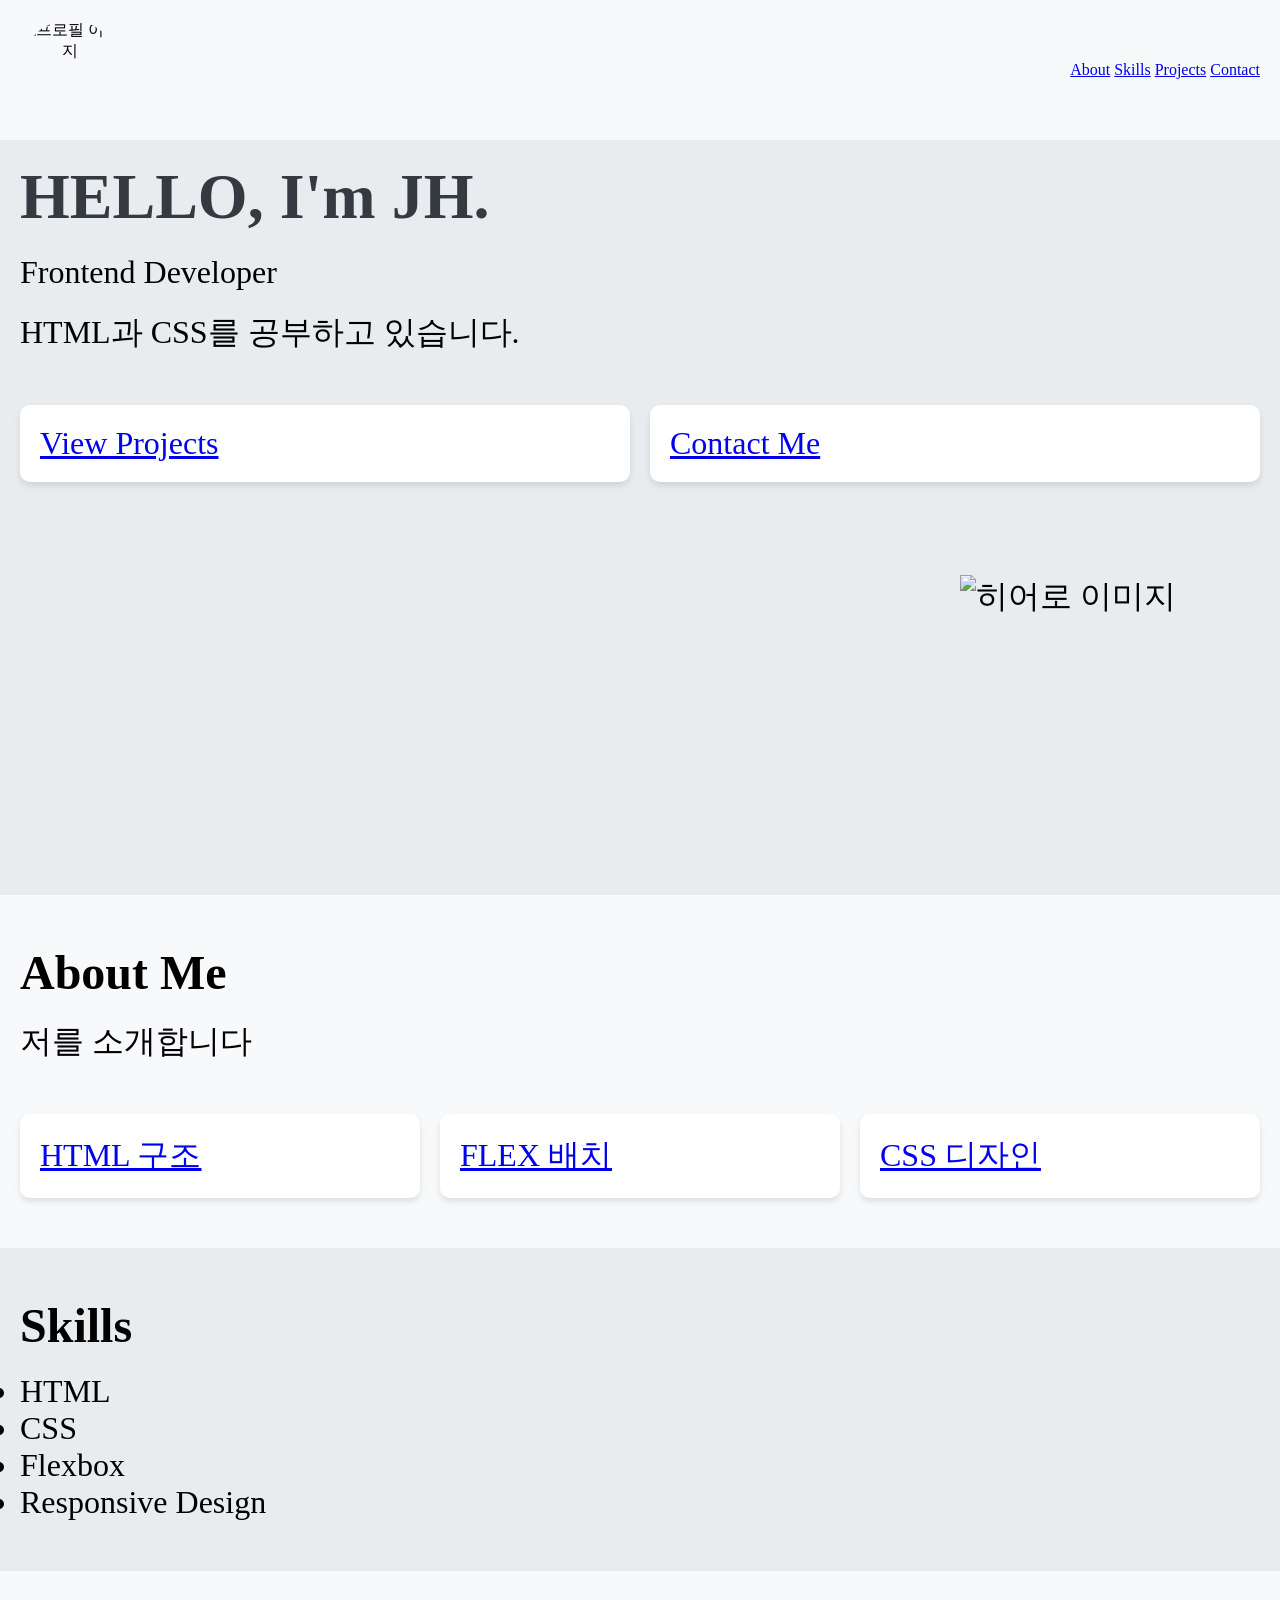
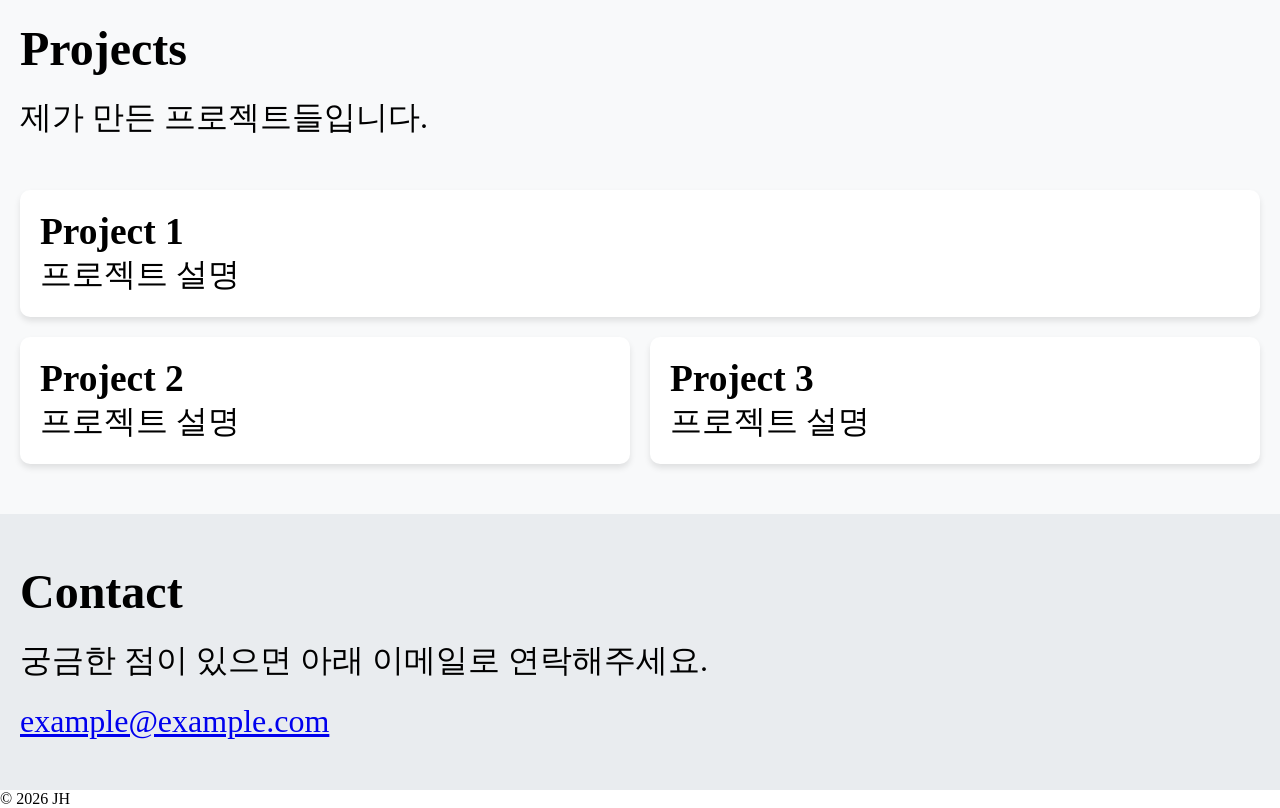
==== index.html @ fa5ea23b "Rename test.html to index.html" ====
<!doctype html>
<html lang="ko">
  <head>
    <meta charset="UTF-8" />
    <meta name="viewport" content="width=device-width, initial-scale=1.0" />
    <link rel="stylesheet" href="test.css" />
    <title>It's me</title>
  </head>
  <body>
    <header>
      <img id="logo" src="SSM00048-1.jpg" alt="프로필 이미지" />
      <nav>
        <a href="#about">About</a>
        <a href="#skills">Skills</a>
        <a href="#projects">Projects</a>
        <a href="#contact">Contact</a>
      </nav>
    </header>
    <main>
      <section id="hero">
        <h1>HELLO, I'm JH.</h1>
        <p>Frontend Developer</p>
        <p>HTML과 CSS를 공부하고 있습니다.</p>
        <div class="cards">
          <a class="card" href="#projects">View Projects</a>
          <a class="card" href="#contact">Contact Me</a>
        </div>
        <img id="hero-image" src="SSM00048-1.jpg" alt="히어로 이미지" />
      </section>
      <section id="about">
        <h2>About Me</h2>
        <p>저를 소개합니다</p>
        <div class="cards">
          <a class="card" href="html.html">HTML 구조</a>
          <a class="card" href="flex.html">FLEX 배치</a>
          <a class="card" href="css.html">CSS 디자인</a>
        </div>
      </section>
      <section id="skills">
        <h2>Skills</h2>
        <ul class="skills-list">
          <li class="skill-item">HTML</li>
          <li class="skill-item">CSS</li>
          <li class="skill-item">Flexbox</li>
          <li class="skill-item">Responsive Design</li>
        </ul>
      </section>
      <section id="projects">
        <h2>Projects</h2>
        <p>제가 만든 프로젝트들입니다.</p>
        <div id="projects-cards" class="cards">
          <article class="card">
            <h3>Project 1</h3>
            <p>프로젝트 설명</p>
          </article>

          <article class="card">
            <h3>Project 2</h3>
            <p>프로젝트 설명</p>
          </article>

          <article class="card">
            <h3>Project 3</h3>
            <p>프로젝트 설명</p>
          </article>
        </div>
      </section>
      <section id="contact">
        <h2>Contact</h2>
        <p>궁금한 점이 있으면 아래 이메일로 연락해주세요.</p>
        <a href="mailto:example@example.com">example@example.com</a>
      </section>
    </main>
    <footer>
      <p>&copy; 2026 JH</p>
    </footer>
  </body>
</html>
---- test.css ----
* { 
  margin: 0; 
  padding: 0; 
  box-sizing: border-box; 
} 
@media (max-width: 800px) { 
  /* 태블릿 / 작은 화면 */ 
} 
 
@media (max-width: 500px) { 
  /* 모바일 */ 
  html { 
    font-size: 12px; 
  } 
 
  header { 
    flex-direction: column; 
    gap: 10px; 
  } 
 
  nav { 
    display: flex; 
    gap: 10px; 
    flex-wrap: wrap; 
    justify-content: center; 
  } 
  #projects-cards { 
    grid-template-columns: 1fr; 
  } 
 
  #projects-cards .card:first-child { 
    grid-column: auto; 
  } 
} 
:root { 
  --main-background-color: #e9ecef; 
  --sub-background-color: #f8f9fa; 
  --text-color: #343a40; 
} 
@media screen { 
} 
@keyframes appear { 
  from { 
    opacity: 0; 
    transform: translateY(-20px); 
  } 
  to { 
    opacity: 1; 
    transform: translateY(0); 
  } 
} 
@keyframes move { 
  0% { 
    transform: translateY(0); 
  } 
  100% { 
    transform: translateY(10px); 
  } 
} 
#logo { 
  max-width: 100px; 
  min-width: 50px; 
  aspect-ratio: 1/1; 
  border-radius: 50%; 
  object-fit: cover; 
  animation: move 2s infinite alternate ease-in; 
} 
header { 
  display: flex; 
  justify-content: space-between; 
  align-items: center; 
  position: sticky; 
  top: 0; 
  background-color: var(--sub-background-color); 
  padding: 20px; 
  text-align: center; 
  z-index: 1000; 
} 
#hero { 
  display: flex; 
  position: relative; 
  flex-direction: column; 
  min-height: calc(100vh - 145px); 
  padding: 20px; 
  background-color: var(--main-background-color); 
  gap: 20px; 
  font-size: 2rem; 
  animation: appear 1s ease-in-out; 
} 
#hero h1 { 
  font-size: clamp(2rem, 5vw, 4rem); 
  color: var(--text-color); 
} 
 
#hero-image { 
  display: block; 
  width: min(300px, 100%); 
  aspect-ratio: 1 / 1; 
  object-fit: cover; 
  align-self: end; 
  margin-top: auto; 
  animation: appear 5s ease-in-out; 
} 
#about { 
  display: flex; 
  flex-direction: column; 
  gap: 20px; 
  padding: 50px 20px; 
  background-color: var(--sub-background-color); 
  font-size: 2rem; 
} 
.cards { 
  display: grid; 
  grid-template-columns: repeat(auto-fit, minmax(250px, 1fr)); 
  gap: 20px; 
  margin-top: 30px; 
} 
.card { 
  background-color: #ffffff; 
  padding: 20px; 
  border-radius: 10px; 
  box-shadow: 0 4px 6px rgba(0, 0, 0, 0.1); 
  transition: transform 1s; 
} 
.card:hover { 
  transform: translateY(-10px); 
} 
#skills { 
  display: flex; 
  flex-direction: column; 
  gap: 20px; 
  padding: 50px 20px; 
  background-color: var(--main-background-color); 
  font-size: 2rem; 
} 
#projects { 
  display: flex; 
  flex-direction: column; 
  gap: 20px; 
  padding: 50px 20px; 
  background-color: var(--sub-background-color); 
  font-size: 2rem; 
} 
#contact { 
  display: flex; 
  flex-direction: column; 
  gap: 20px; 
  padding: 50px 20px; 
  background-color: var(--main-background-color); 
  font-size: 2rem; 
} 
#projects-cards { 
  display: grid; 
  grid-template-columns: repeat(2, minmax(auto, 1fr)); 
  gap: 20px; 
} 
 
#projects-cards .card:first-child { 
  grid-column: 1 / -1; 
}
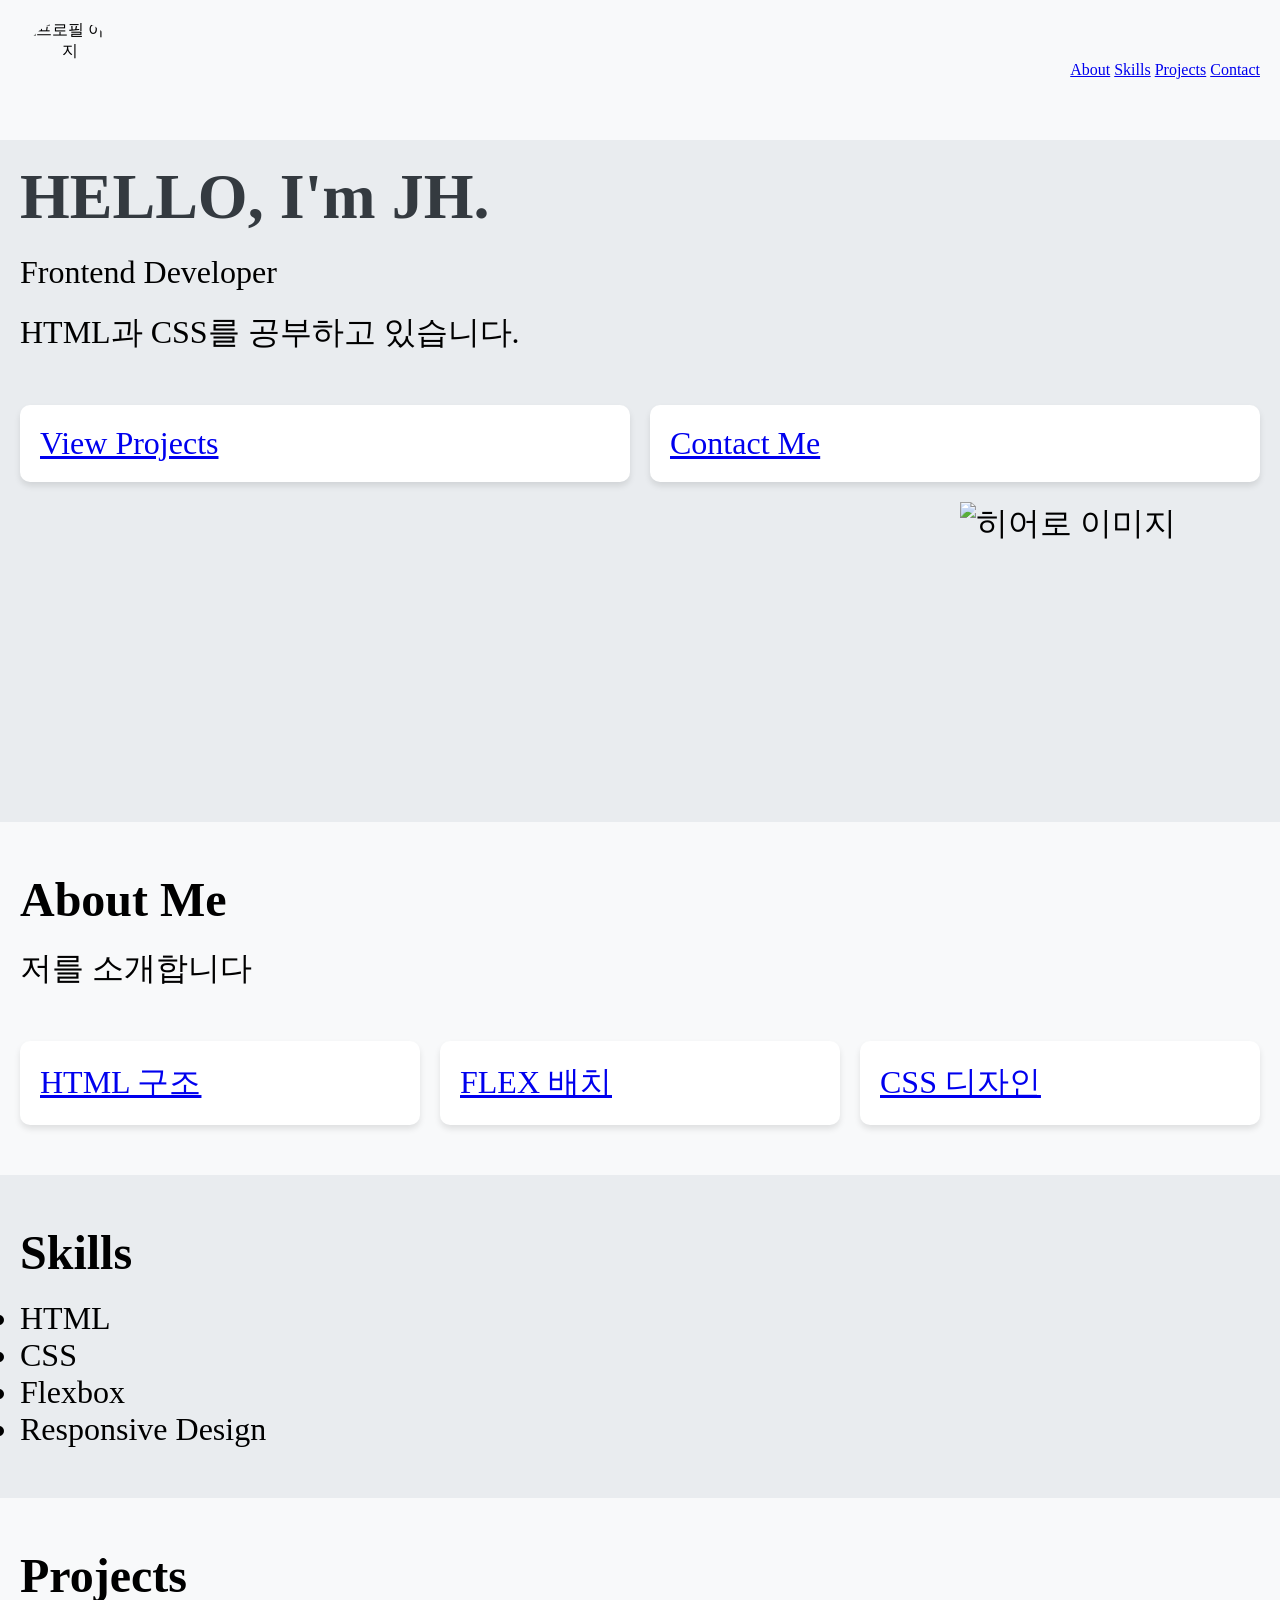
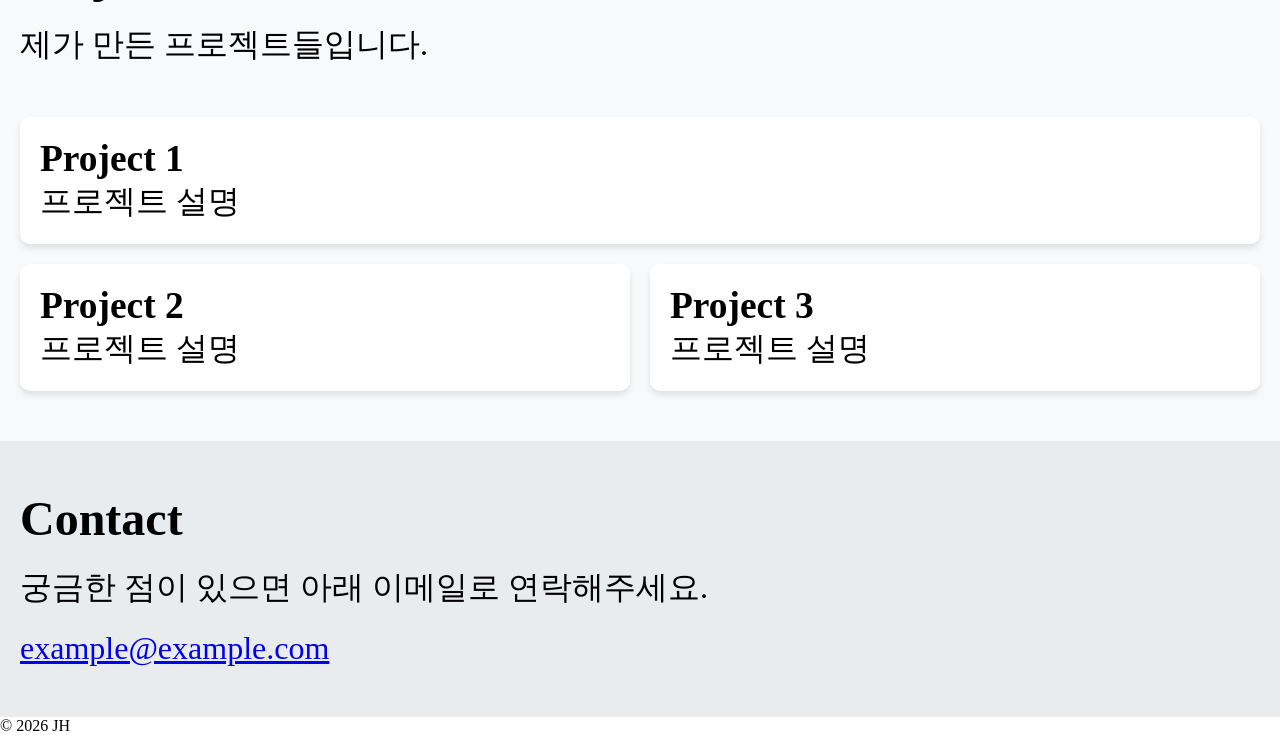
==== commit 19bb54e1: "Refactor index.html to include first-view section Added a new div for first view and adjusted main s" ====
--- a/index.html
+++ b/index.html
@@ -7,6 +7,7 @@
     <title>It's me</title>
   </head>
   <body>
+    <div class="first-view">
     <header>
       <img id="logo" src="SSM00048-1.jpg" alt="프로필 이미지" />
       <nav>
@@ -16,8 +17,7 @@
         <a href="#contact">Contact</a>
       </nav>
     </header>
-    <main>
-      <section id="hero">
+            <section id="hero">
         <h1>HELLO, I'm JH.</h1>
         <p>Frontend Developer</p>
         <p>HTML과 CSS를 공부하고 있습니다.</p>
@@ -27,6 +27,9 @@
         </div>
         <img id="hero-image" src="SSM00048-1.jpg" alt="히어로 이미지" />
       </section>
+      <div class="first-view">
+    <main>
+
       <section id="about">
         <h2>About Me</h2>
         <p>저를 소개합니다</p>
--- a/test.css
+++ b/test.css
@@ -57,6 +57,9 @@
     transform: translateY(10px); 
   } 
 } 
+section {
+  scroll-margin-top: 150px;
+}
 #logo { 
   max-width: 100px; 
   min-width: 50px; 
@@ -76,12 +79,19 @@
   text-align: center; 
   z-index: 1000; 
 } 
+.first-view {
+  min-height: 100dvh;
+
+  display: flex;
+  flex-direction: column;
+}
+
 #hero { 
   display: flex; 
   position: relative; 
   flex-direction: column; 
-  min-height: calc(100vh - 145px); 
   padding: 20px; 
+    flex: 1;
   background-color: var(--main-background-color); 
   gap: 20px; 
   font-size: 2rem; 
@@ -157,4 +167,4 @@
  
 #projects-cards .card:first-child { 
   grid-column: 1 / -1; 
-} +} 
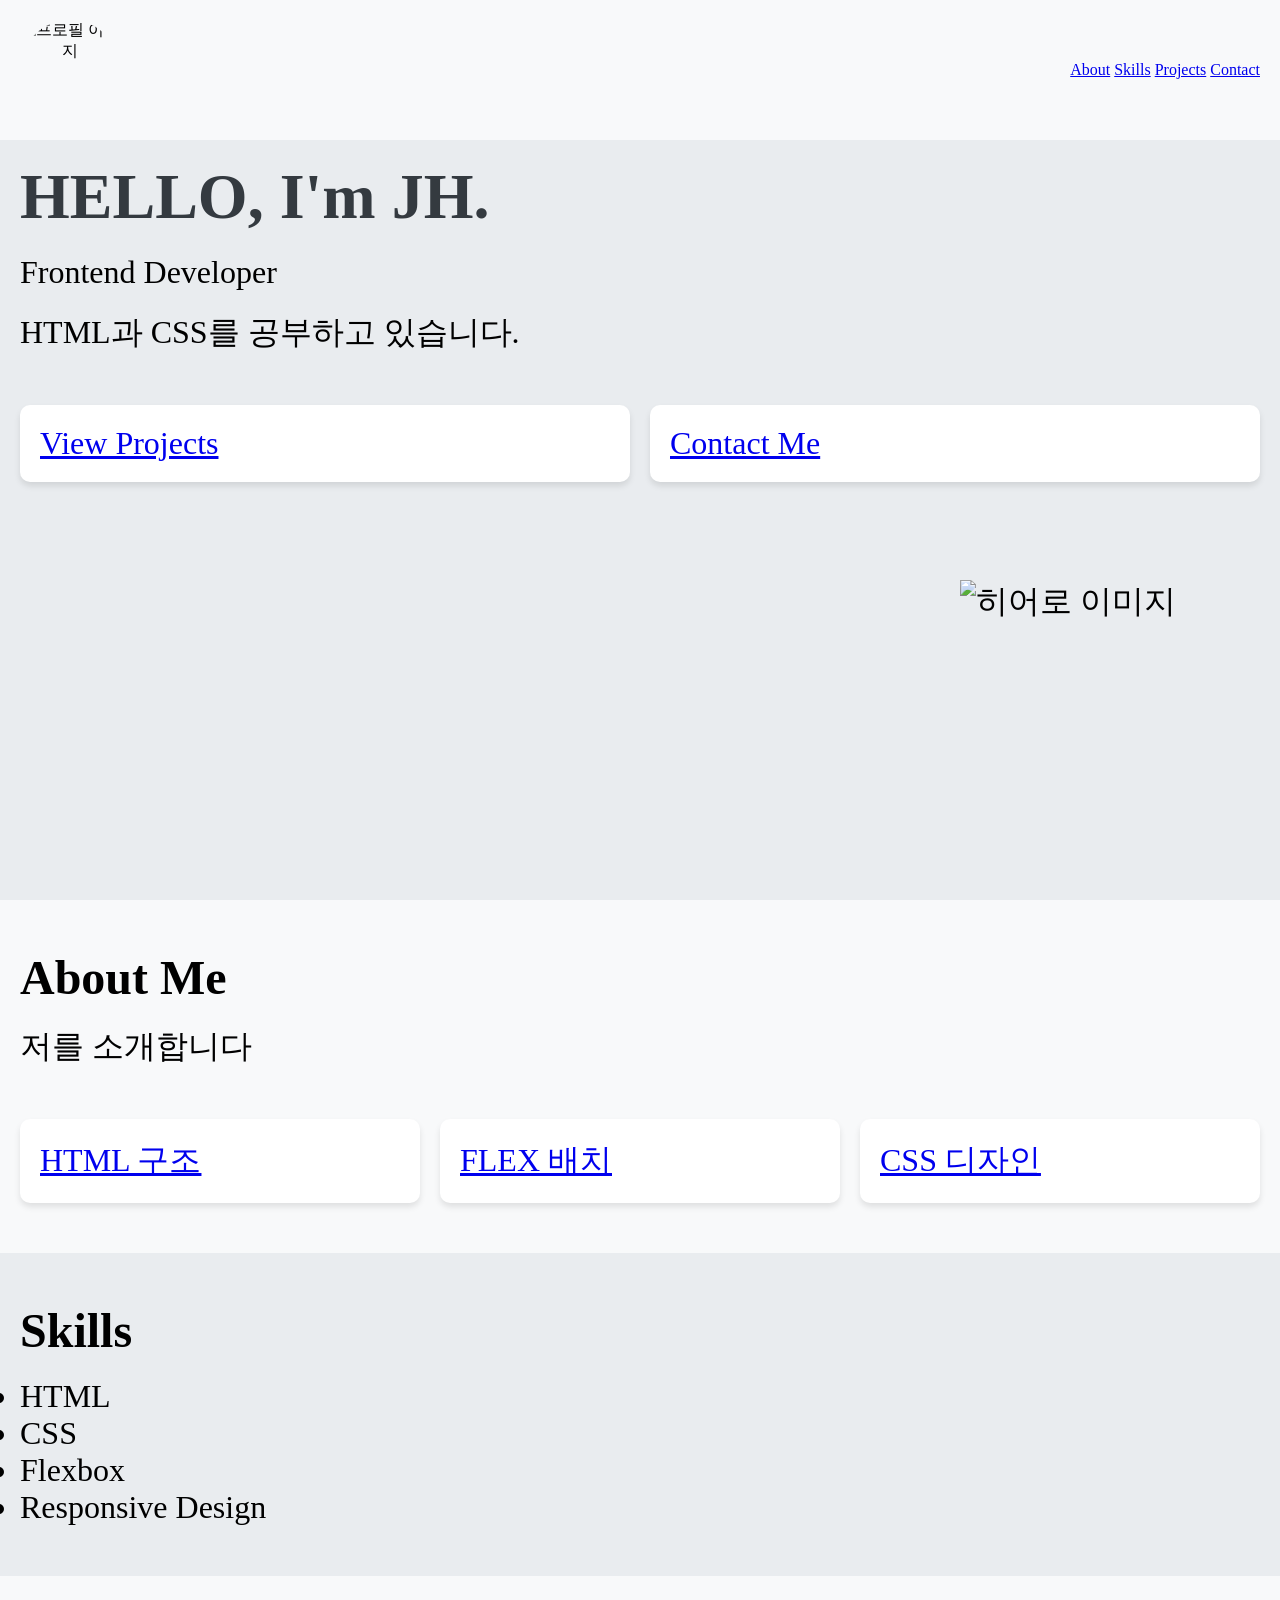
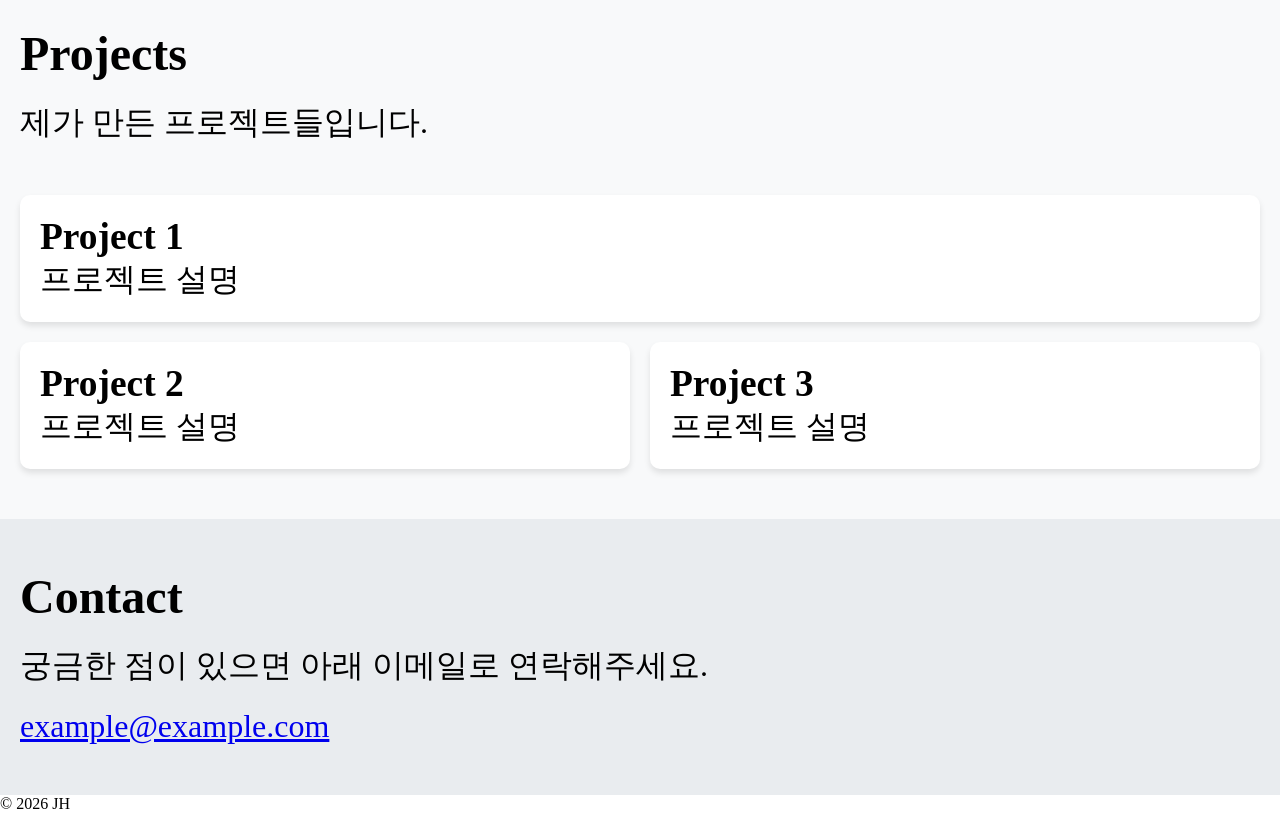
==== commit 8ee66d26: "Remove empty div from index.html" ====
--- a/index.html
+++ b/index.html
@@ -27,7 +27,7 @@
         </div>
         <img id="hero-image" src="SSM00048-1.jpg" alt="히어로 이미지" />
       </section>
-      <div class="first-view">
+      </div>
     <main>
 
       <section id="about">
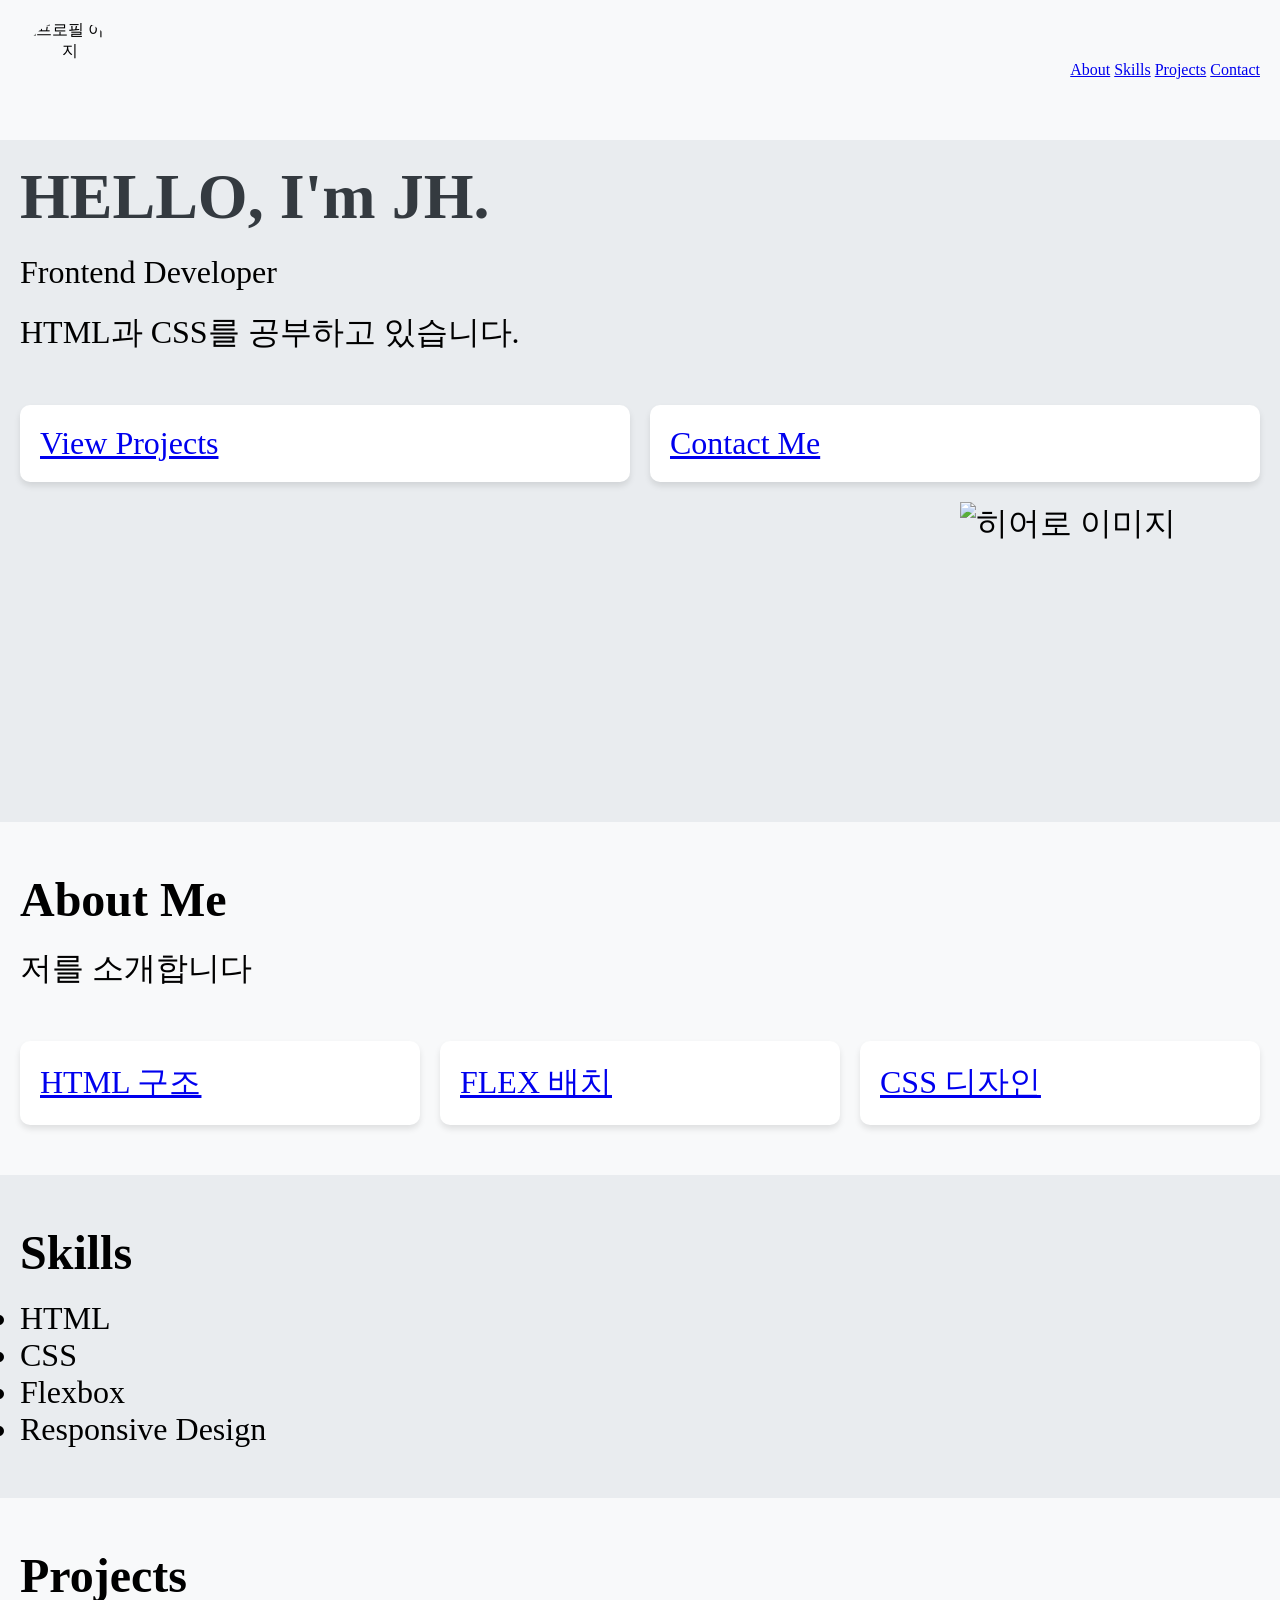
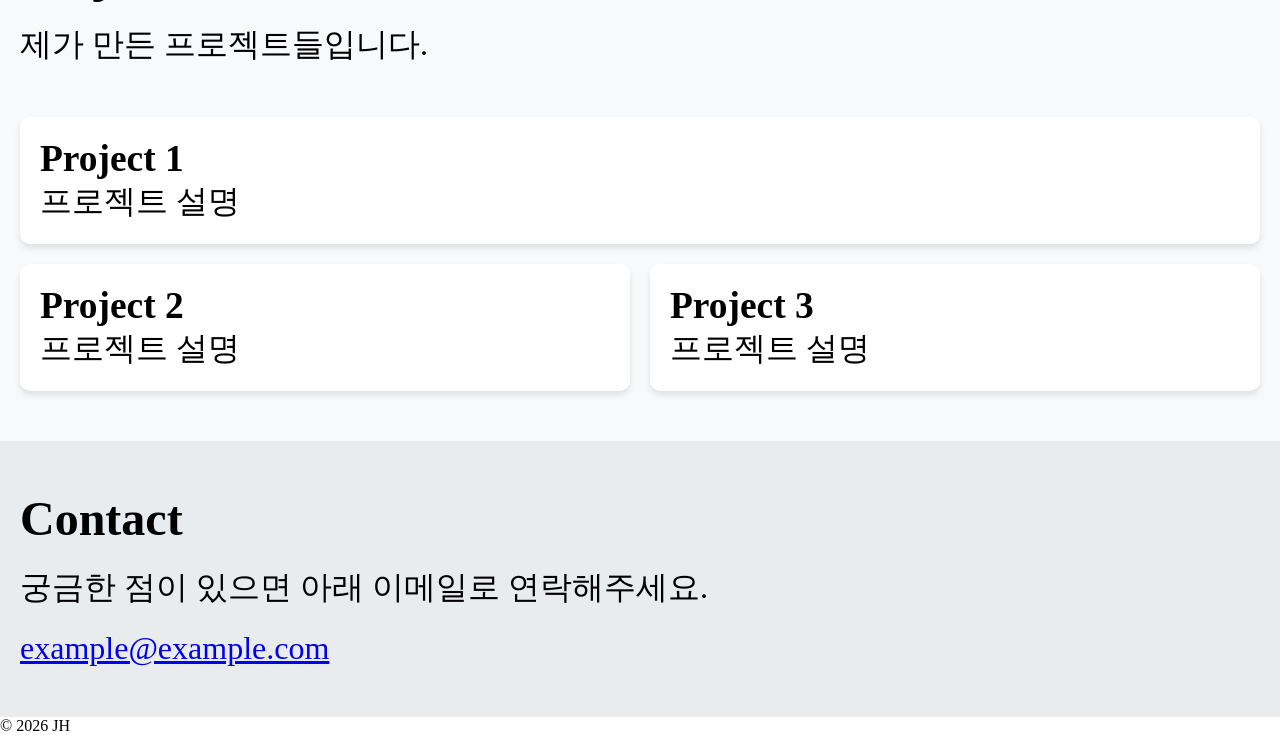
==== commit 7dc803ee: "Update index.html" ====
--- a/index.html
+++ b/index.html
@@ -7,7 +7,6 @@
     <title>It's me</title>
   </head>
   <body>
-    <div class="first-view">
     <header>
       <img id="logo" src="SSM00048-1.jpg" alt="프로필 이미지" />
       <nav>
@@ -17,7 +16,8 @@
         <a href="#contact">Contact</a>
       </nav>
     </header>
-            <section id="hero">
+    <main>
+      <section id="hero">
         <h1>HELLO, I'm JH.</h1>
         <p>Frontend Developer</p>
         <p>HTML과 CSS를 공부하고 있습니다.</p>
@@ -27,9 +27,6 @@
         </div>
         <img id="hero-image" src="SSM00048-1.jpg" alt="히어로 이미지" />
       </section>
-      </div>
-    <main>
-
       <section id="about">
         <h2>About Me</h2>
         <p>저를 소개합니다</p>
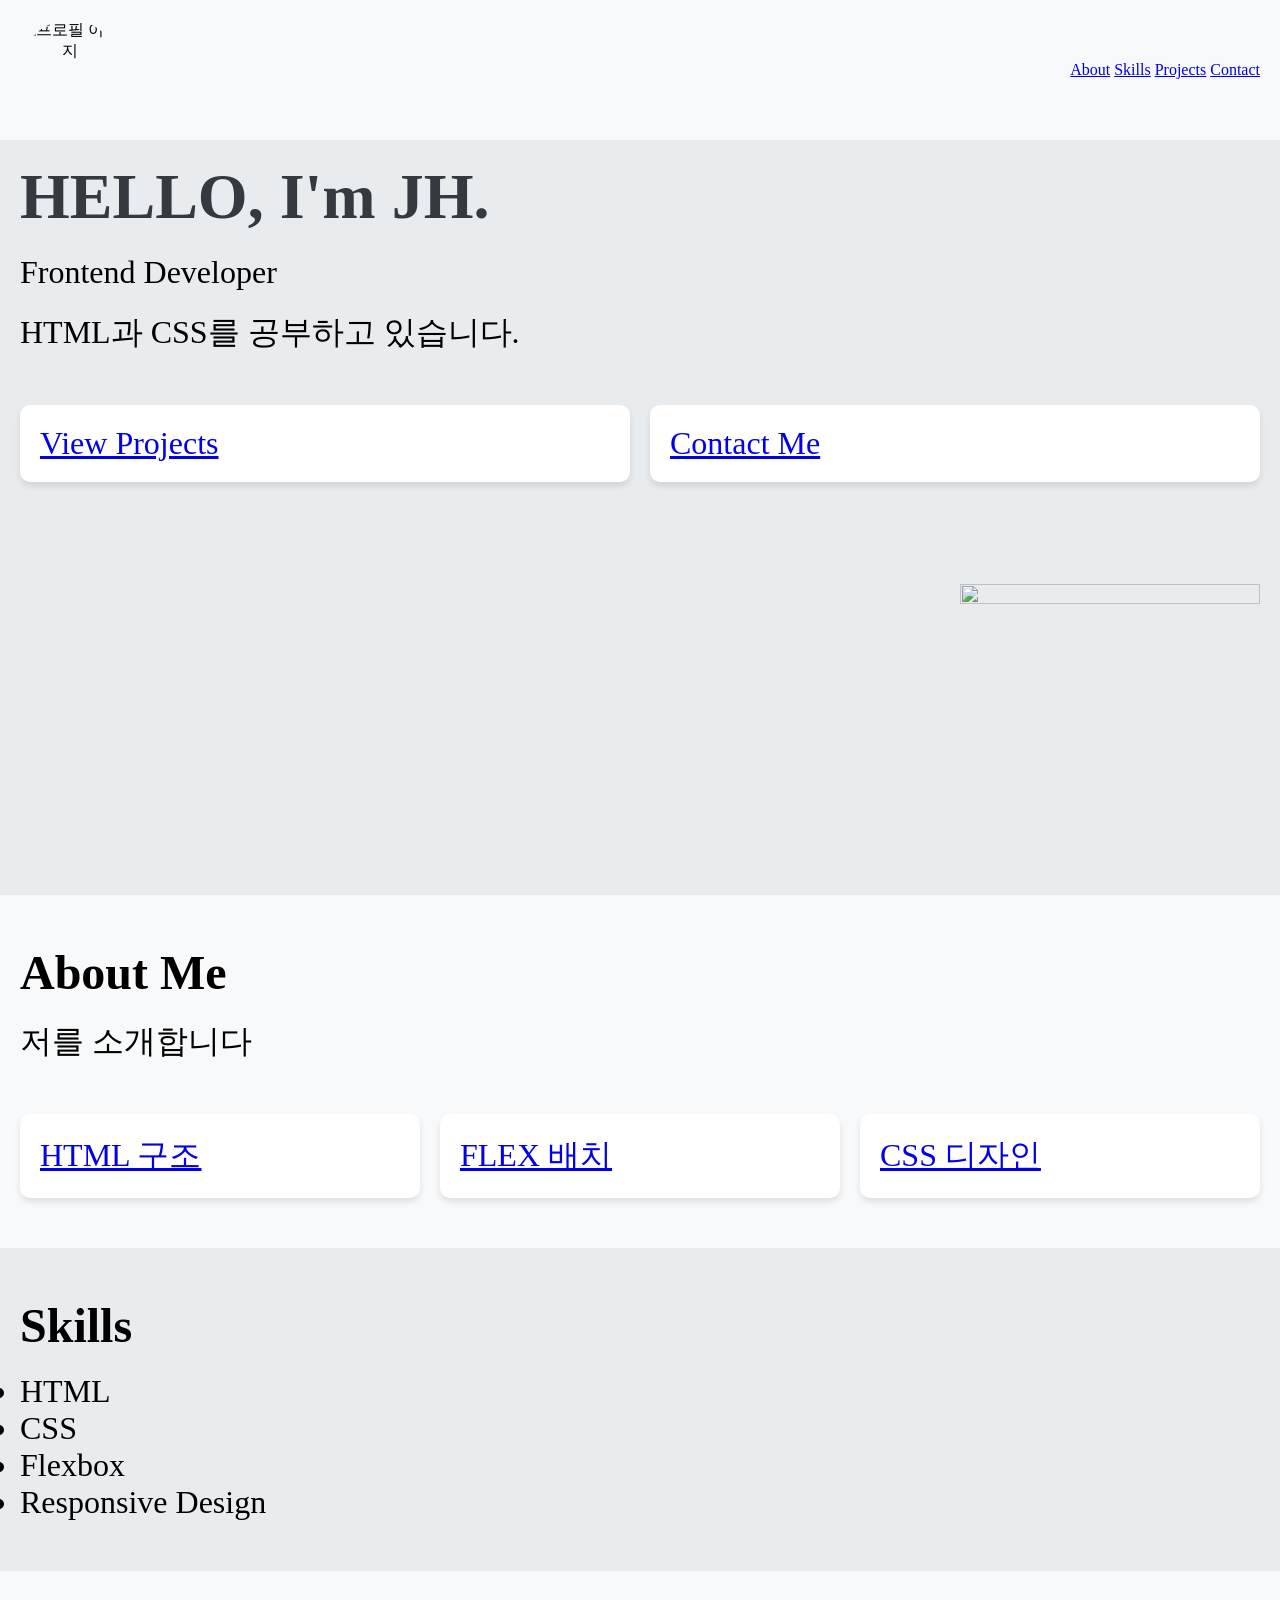
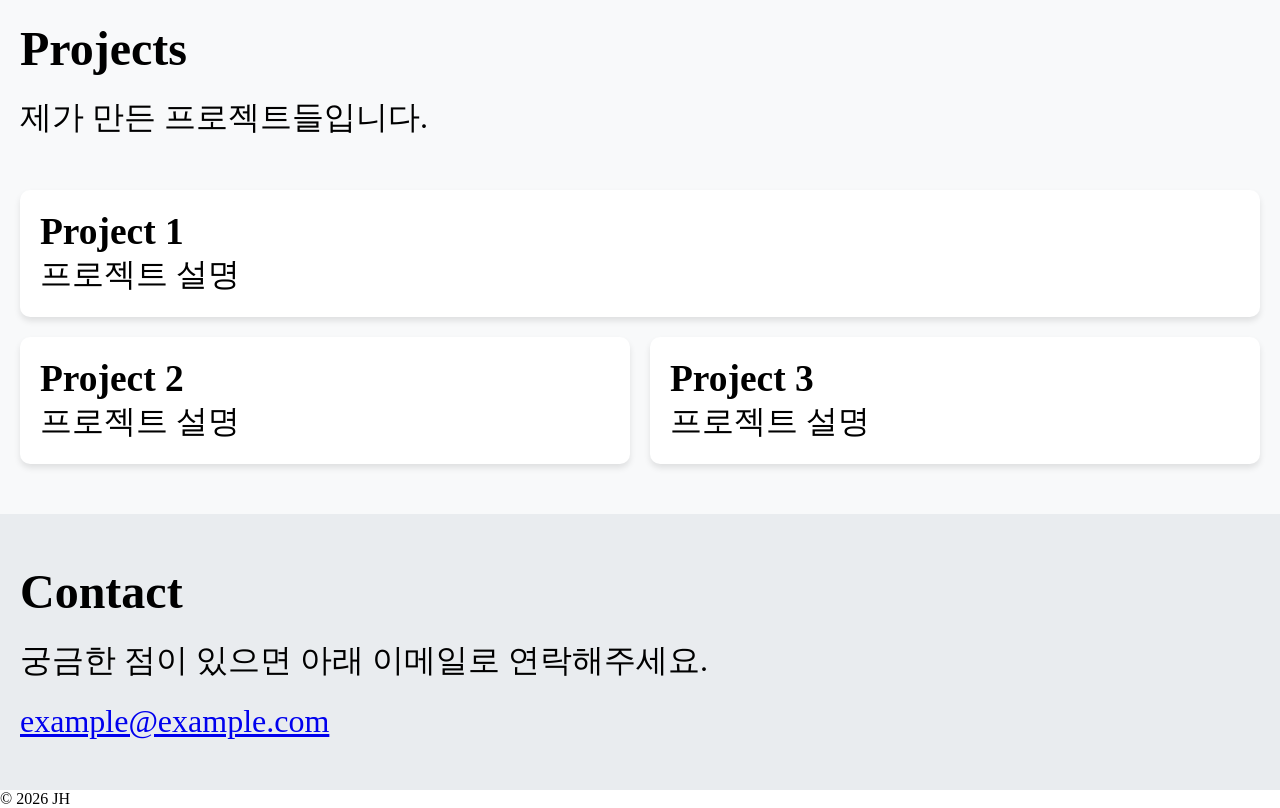
==== commit 3cc6dbd8: "Update index.html" ====
--- a/index.html
+++ b/index.html
@@ -25,7 +25,7 @@
           <a class="card" href="#projects">View Projects</a>
           <a class="card" href="#contact">Contact Me</a>
         </div>
-        <img id="hero-image" src="SSM00048-1.jpg" alt="히어로 이미지" />
+        <img id="hero-image" src="SSM00048-1.jpg" alt="" />
       </section>
       <section id="about">
         <h2>About Me</h2>
--- a/test.css
+++ b/test.css
@@ -57,6 +57,7 @@
     transform: translateY(10px); 
   } 
 } 
+
 section {
   scroll-margin-top: 150px;
 }
@@ -79,19 +80,12 @@
   text-align: center; 
   z-index: 1000; 
 } 
-.first-view {
-  min-height: 100dvh;
-
-  display: flex;
-  flex-direction: column;
-}
-
 #hero { 
   display: flex; 
   position: relative; 
   flex-direction: column; 
+  min-height: calc(100vh - 145px); 
   padding: 20px; 
-    flex: 1;
   background-color: var(--main-background-color); 
   gap: 20px; 
   font-size: 2rem; 
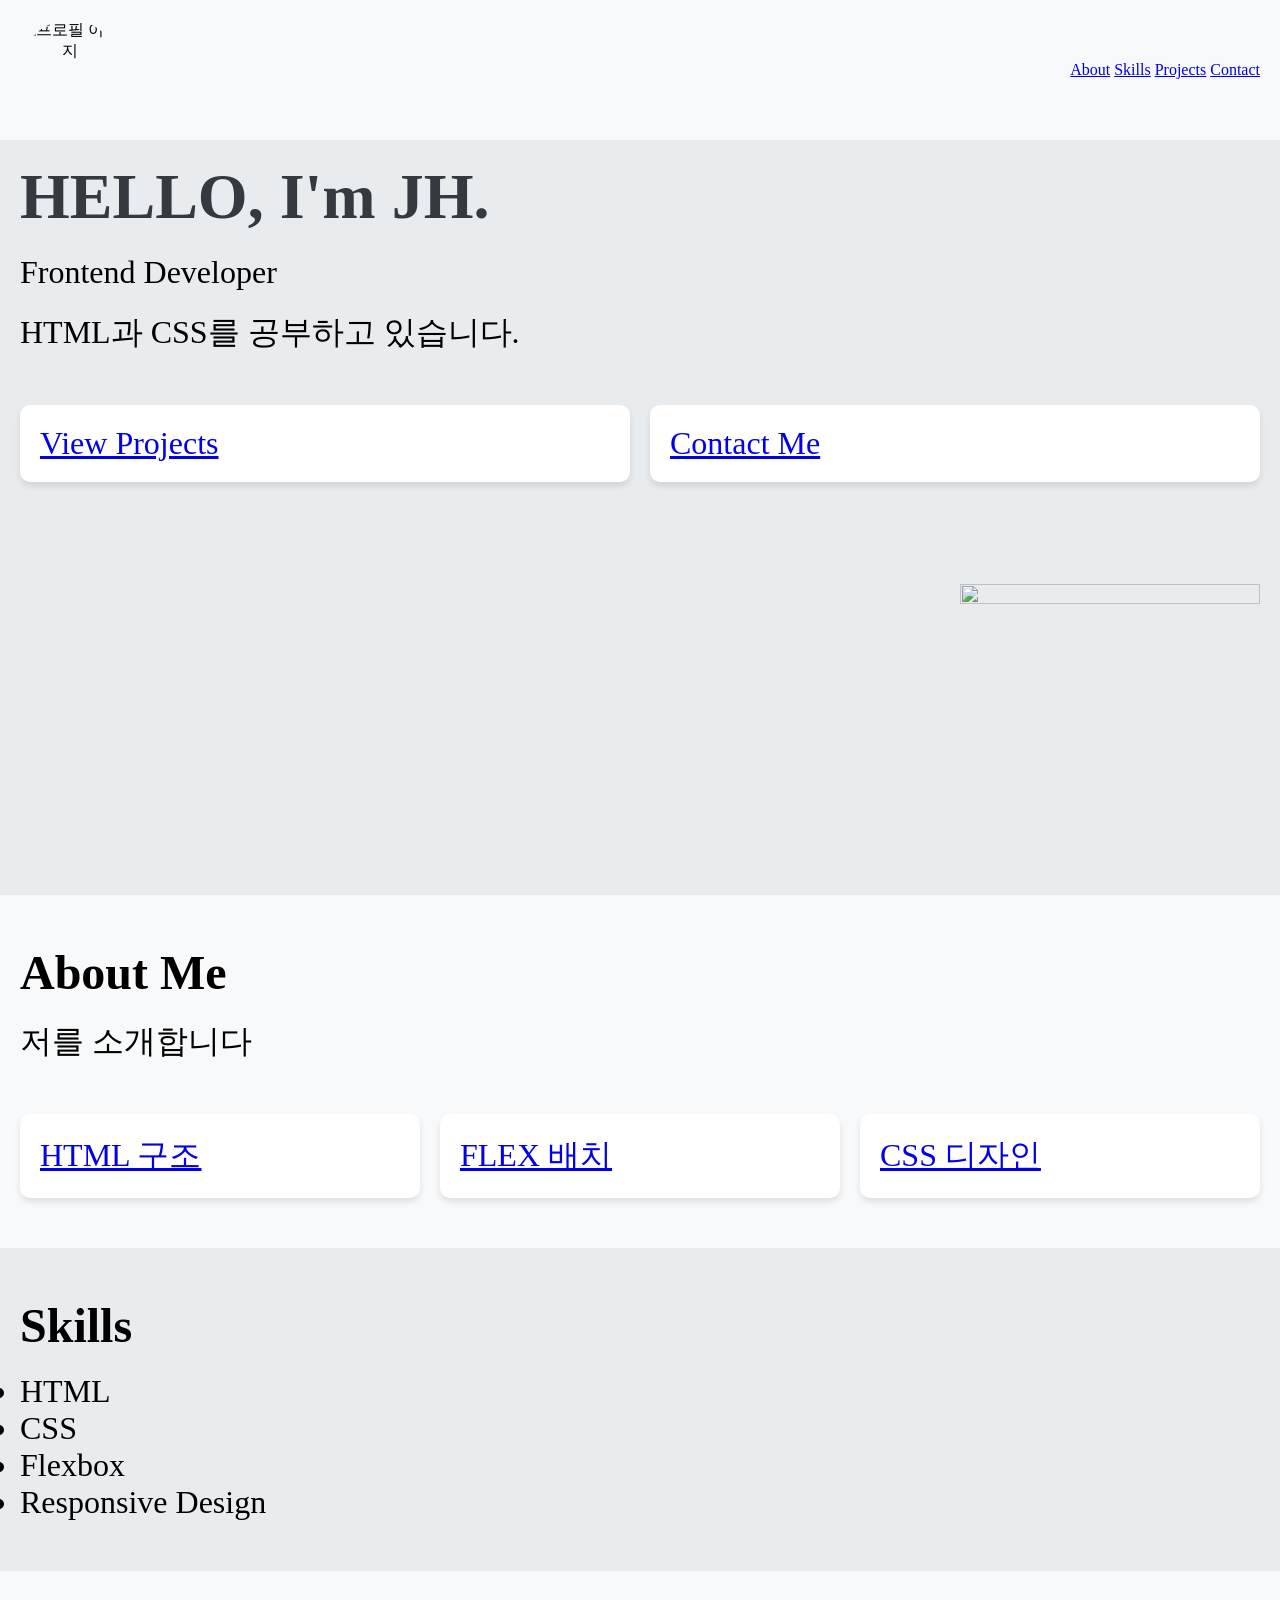
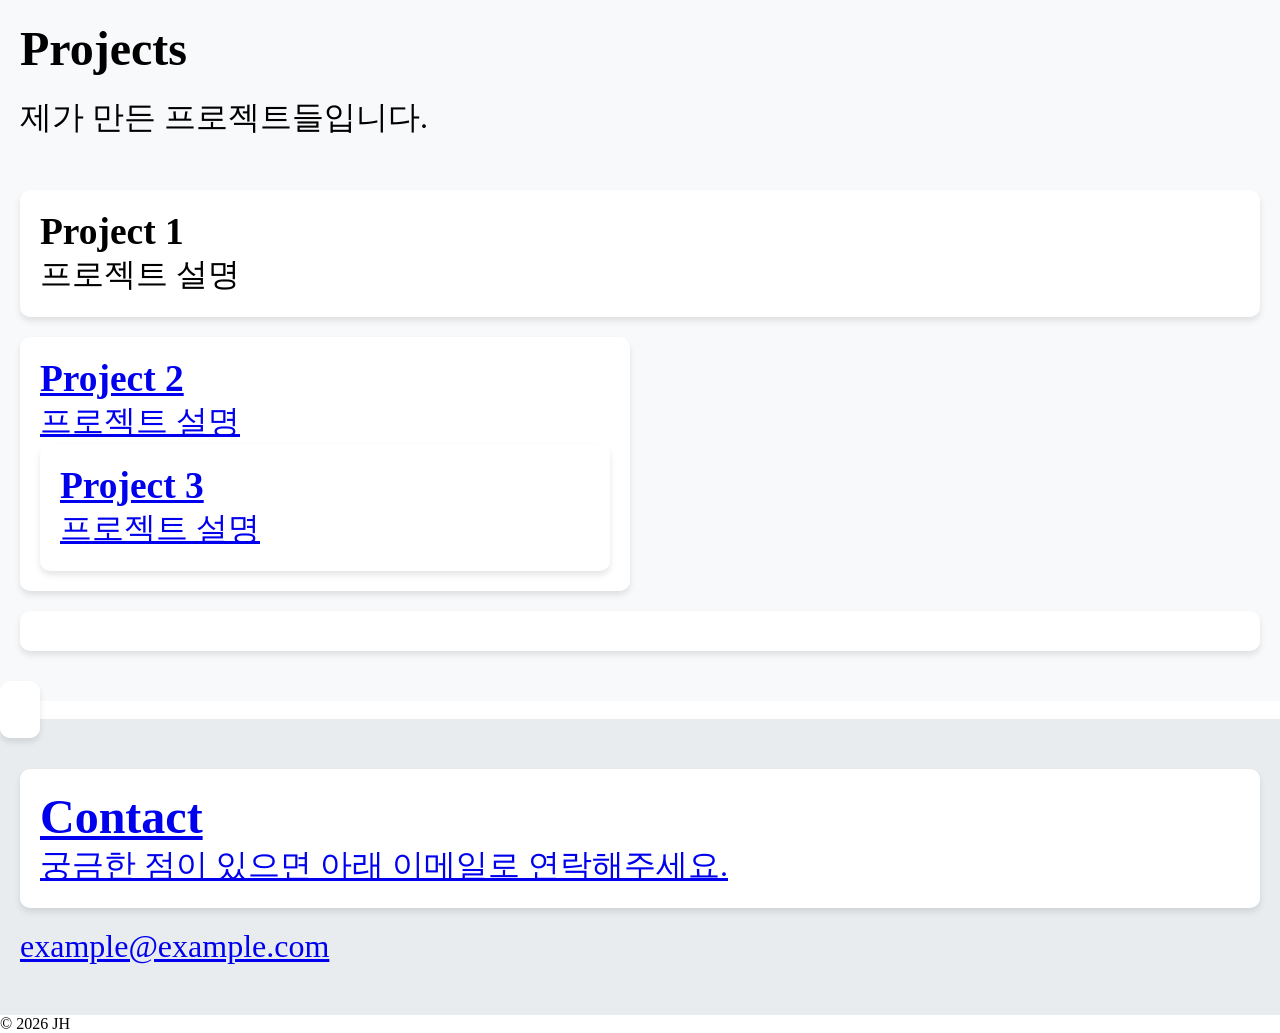
==== commit b2a58183: "Fix HTML syntax for Project 2 link" ====
--- a/index.html
+++ b/index.html
@@ -54,7 +54,7 @@
             <p>프로젝트 설명</p>
           </article>
 
-          <article class="card">
+          <a article class="card" href="project1.html">
             <h3>Project 2</h3>
             <p>프로젝트 설명</p>
           </article>
--- a/test.css
+++ b/test.css
@@ -3,42 +3,11 @@
   padding: 0; 
   box-sizing: border-box; 
 } 
-@media (max-width: 800px) { 
-  /* 태블릿 / 작은 화면 */ 
-} 
- 
-@media (max-width: 500px) { 
-  /* 모바일 */ 
-  html { 
-    font-size: 12px; 
-  } 
- 
-  header { 
-    flex-direction: column; 
-    gap: 10px; 
-  } 
- 
-  nav { 
-    display: flex; 
-    gap: 10px; 
-    flex-wrap: wrap; 
-    justify-content: center; 
-  } 
-  #projects-cards { 
-    grid-template-columns: 1fr; 
-  } 
- 
-  #projects-cards .card:first-child { 
-    grid-column: auto; 
-  } 
-} 
-:root { 
-  --main-background-color: #e9ecef; 
-  --sub-background-color: #f8f9fa; 
-  --text-color: #343a40; 
-} 
-@media screen { 
-} 
+a:focus-visible {
+  outline: 2px solid black;
+  outline-offset: 4px;
+}
+
 @keyframes appear { 
   from { 
     opacity: 0; 
@@ -162,3 +131,40 @@
 #projects-cards .card:first-child { 
   grid-column: 1 / -1; 
 } 
+
+@media (max-width: 800px) { 
+  /* 태블릿 / 작은 화면 */ 
+} 
+ 
+@media (max-width: 500px) { 
+  /* 모바일 */ 
+  html { 
+    font-size: 12px; 
+  } 
+ 
+  header { 
+    flex-direction: column; 
+    gap: 10px; 
+  } 
+ 
+  nav { 
+    display: flex; 
+    gap: 10px; 
+    flex-wrap: wrap; 
+    justify-content: center; 
+  } 
+  #projects-cards { 
+    grid-template-columns: 1fr; 
+  } 
+ 
+  #projects-cards .card:first-child { 
+    grid-column: auto; 
+  } 
+} 
+:root { 
+  --main-background-color: #e9ecef; 
+  --sub-background-color: #f8f9fa; 
+  --text-color: #343a40; 
+} 
+@media screen { 
+} 
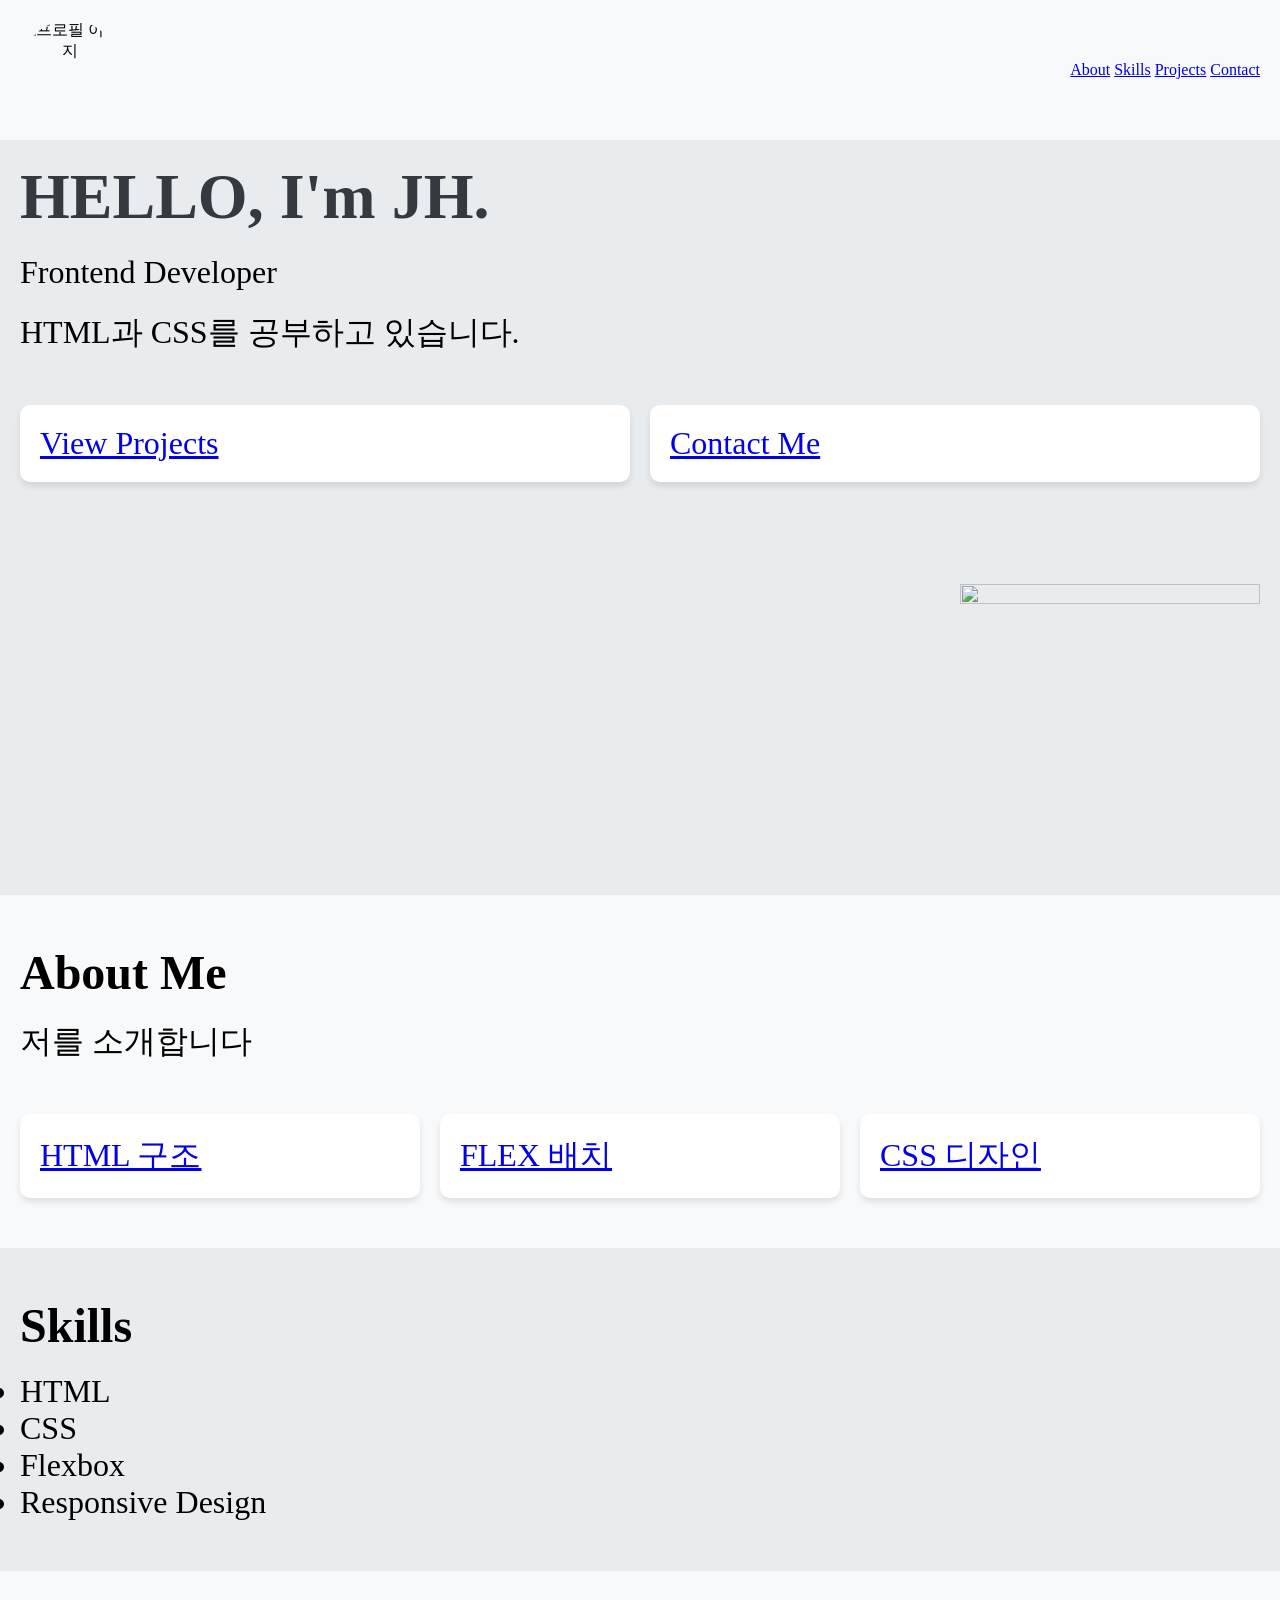
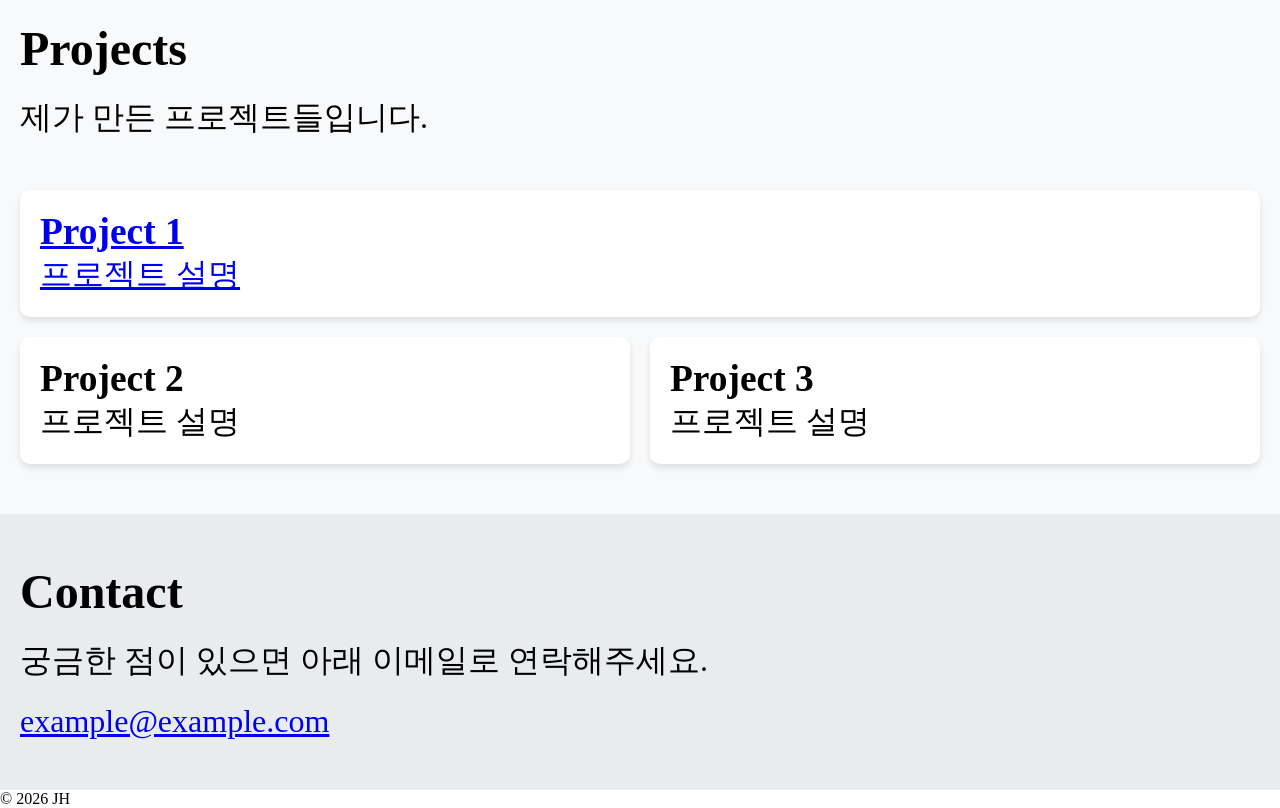
==== commit ac0ba1ec: "Update index.html" ====
--- a/index.html
+++ b/index.html
@@ -50,11 +50,13 @@
         <p>제가 만든 프로젝트들입니다.</p>
         <div id="projects-cards" class="cards">
           <article class="card">
-            <h3>Project 1</h3>
-            <p>프로젝트 설명</p>
+            <a href="project1.html">
+              <h3>Project 1</h3>
+              <p>프로젝트 설명</p>
+            </a> 
           </article>
 
-          <a article class="card" href="project1.html">
+          <article class="card">
             <h3>Project 2</h3>
             <p>프로젝트 설명</p>
           </article>
